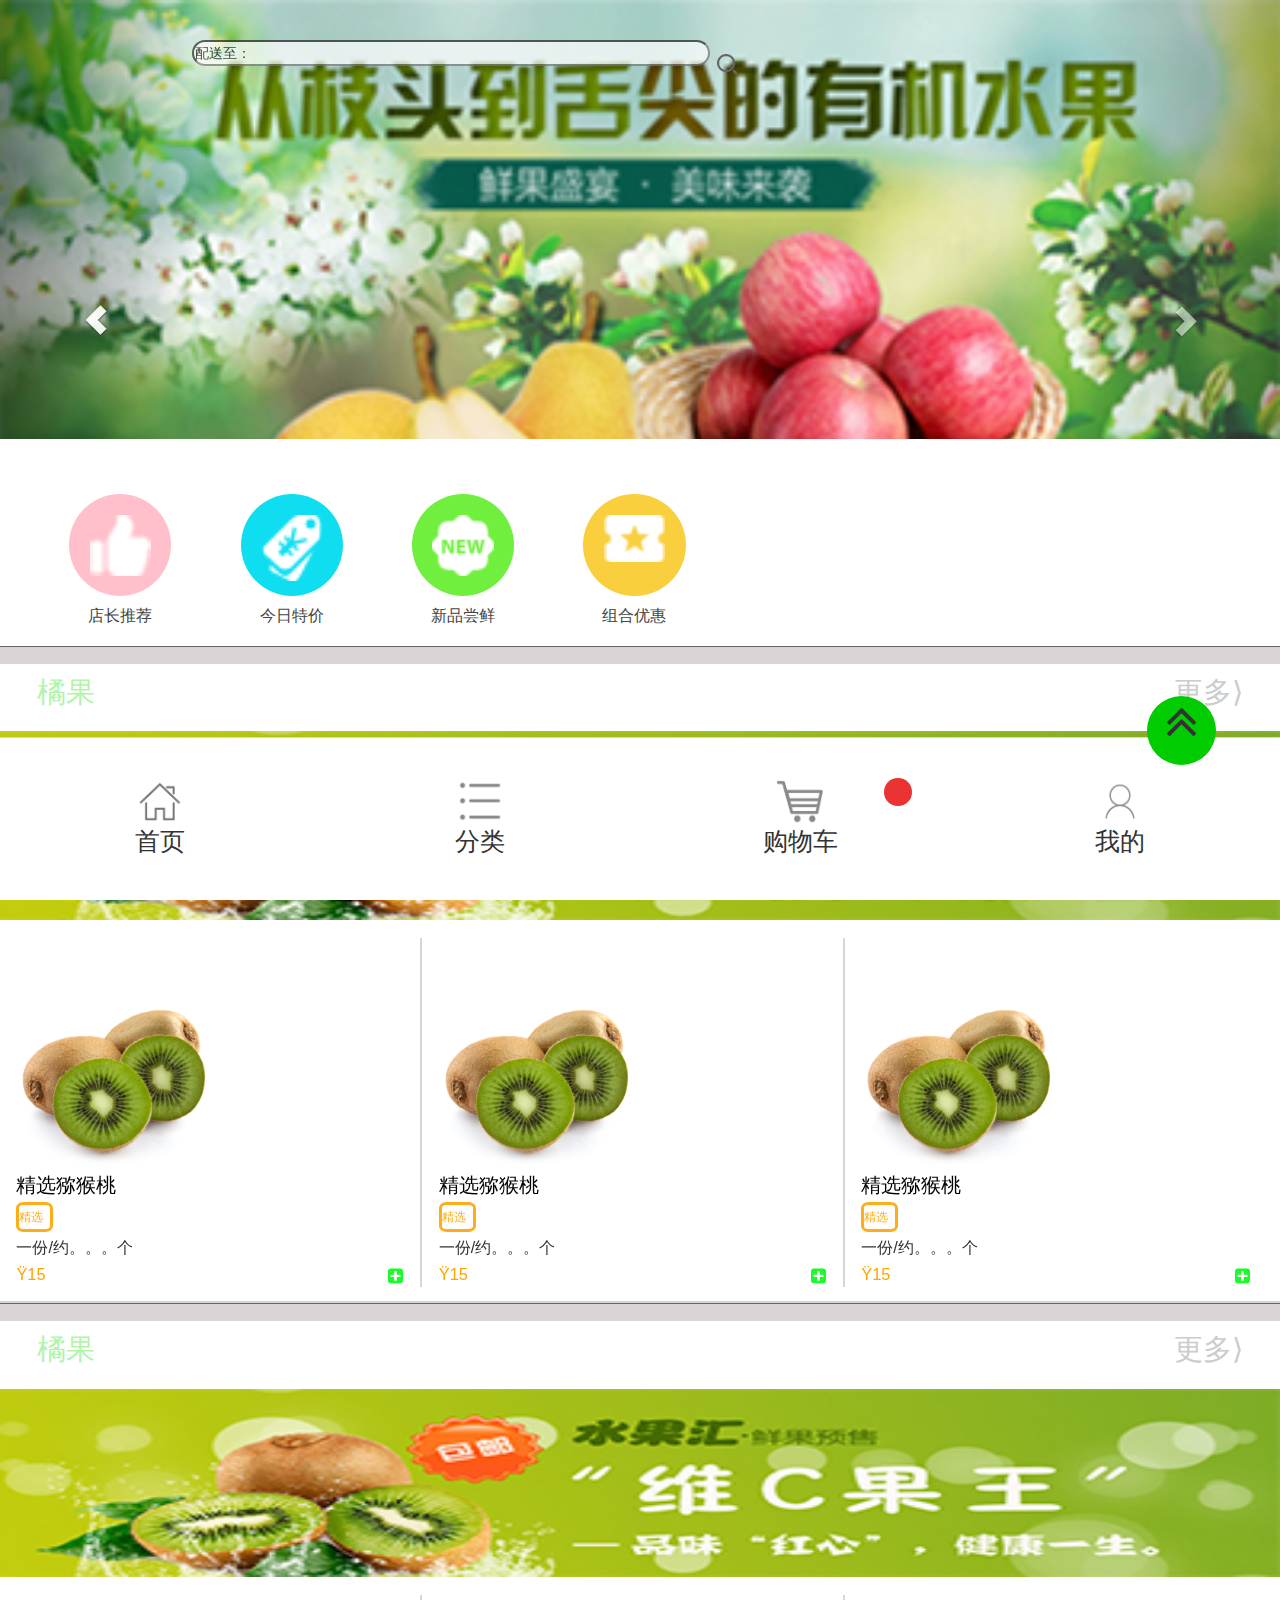
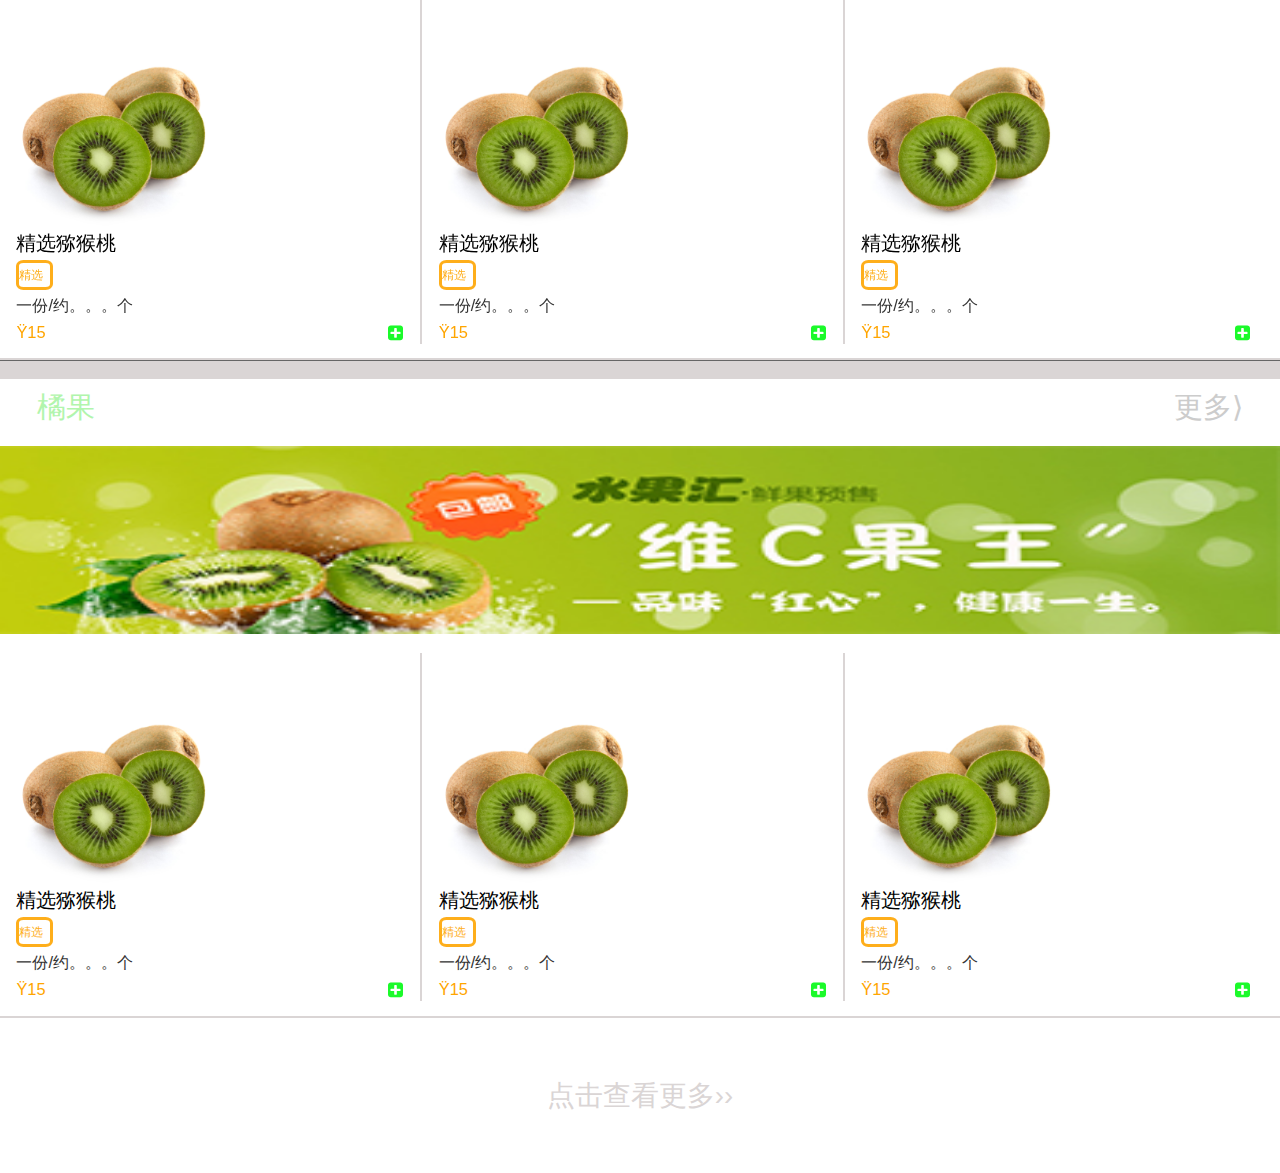
==== index.html @ c06196ff "commit" ====
<!DOCTYPE html>
<html id="html">

	<head>
		<meta charset="utf-8">
		<title>无标题文档</title>

		<meta name="description" content="" />
		<!--描述和关键词-->
		<meta name="viewport" content="width=device-width, initial-scale=1.0, maximum-scale=1.0, user-scalable=0" />
		<!--width  ----  viewport的宽度（width=device-width意思是：宽度等于设备宽度）
initial-scale ----- 初始的缩放比例
minimum-scale ----- 允许用户缩放到的最小比例
maximum-scale ----- 允许用户缩放到的最大比例
user-scalable ----- 用户是否可以手动缩放-->
		<meta name="format-detection" content="telephone=no" />
		<!--一般情况下，IOS和Android系统都会默认某长度内的数字为电话号码，即使不加也是会默认显示为电话的，因此，取消这个很有必要！-->
		<meta name="apple-mobile-web-app-capable" content="yes" />
		<!--它表示：允许全屏模式浏览，隐藏浏览器导航栏-->
		<meta name="apple-mobile-web-app-status-bar-style" content="black">
		<!--它指定的iphone中safari顶端的状态条的样式
默认值为default（白色），可以定为black（黑色）和black-translucent（灰色半透明）-->
		<link rel="stylesheet" href="css/style.css" />
		<link rel="stylesheet" href="css/common.css" />
		<link rel="stylesheet" href="css/font-awesome.min.css" />
		<link rel="stylesheet" href="bootstrap-3.3.0-dist/dist/css/bootstrap.min.css" />
	</head>

	<body id="body">
		<!--carousel轮播-->
		<div id="header">
			<div id="carousel-example-generic" class="carousel slide" data-ride="carousel">
				<!-- Indicators -->
				<ol class="carousel-indicators">
					<li data-target="#carousel-example-generic" data-slide-to="0" class="active"></li>
					<li data-target="#carousel-example-generic" data-slide-to="1"></li>
					<li data-target="#carousel-example-generic" data-slide-to="2"></li>
					<li data-target="#carousel-example-generic" data-slide-to="3"></li>
				</ol>
		
				<!-- Wrapper for slides -->
				<div class="carousel-inner" role="listbox">
					<div class="item active">
						<img src="IMG/banner1.jpg" alt="...">
					</div>
					<div class="item" id="banner1">
						<img src="IMG/banner2.jpg" alt="...">
					</div>
					<div class="item">
						<img src="IMG/banner3.jpg" alt="...">
					</div>
					<div class="item">
						<img src="IMG/banner4.jpg" alt="...">
					</div>
				</div>

				<!-- Controls -->
				<a class="left carousel-control" href="#carousel-example-generic" role="button" data-slide="prev">
					<span class="glyphicon glyphicon-chevron-left"></span>
					<span class="sr-only">Previous</span>
				</a>
				<a class="right carousel-control" href="#carousel-example-generic" role="button" data-slide="next">
					<span class="glyphicon glyphicon-chevron-right"></span>
					<span class="sr-only">Next</span>
				</a>
			</div>
		</div>

		<!--header定位框-->
		<div class="search" id="position">
			<div id="l-map"></div>
			<div id="r-result"><input type="text" id="suggestId" value="配送至：" /></div>
			<div id="searchResultPanel"></div>
			<a href="html/search.html"></a>
		</div>

		<!--活动-->
		<div class="active1">
			<div class="active1-box clearfix">
				<div class="active-recommend">
					<div>
						<a href="html/fruit_recommend.html">
							<img src="IMG/recommend.png" />
						</a>
					</div>
					<p>店长推荐</p>
				</div>
				<div class="active-sale">
					<div>
						<a href="html/fruit_todaySale.html">
							<img src="IMG/sale.png" />
						</a>
						
					</div>
					<P>今日特价</P>
				</div>
				<div class="active-new">
					<div>
						<a href="html/fruit_newgoods.html">
							<img src="IMG/new.png" />
						</a>
						
					</div>
					<p>新品尝鲜</p>
				</div>
				<div class="active-combination">
					<div>
						<a href="html/fruit_setSale.html">
							<img src="IMG/combination.png" />
						</a>
					</div>
					<p>组合优惠</p>
				</div>
			</div>
		</div>
		<!--种类分割线-->
		<div class="line-under-active"></div>

		<!--加载更多-->
		<p class="list-more clearfix">
			<span>橘果</span>
			<a href="html/sort.html">更多&rang;</a>
		</p>

		<!--商品详情-->
		<div class="orange clearfix">
			<img src="IMG/orange.jpg" />
			<div class="orange-list clearfix">
				<div class="orange-list-info clearfix">
					<img src="IMGsort/mihoutao.jpg" />
					<span class="info-name">精选猕猴桃</span>
					<span class="info-kind">精选</span>
					<span class="info-weight">一份/约。。。个</span>
					<span class="info-money">&Yuml;15</span>
					<span class="food-add"><i class="fa  fa-plus-square "></i></span>
				</div>
			</div>
			<div class="orange-list clearfix">
				<div class="orange-list-info clearfix">
					<img src="IMGsort/mihoutao.jpg" />
					<span class="info-name">精选猕猴桃</span>
					<span class="info-kind">精选</span>
					<span class="info-weight">一份/约。。。个</span>
					<span class="info-money">&Yuml;15</span>
					<span class="food-add"><i class="fa  fa-plus-square "></i></span>
				</div>
			</div>
			<div class="orange-list clearfix">
				<div class="orange-list-info clearfix">
					<img src="IMGsort/mihoutao.jpg" />
					<span class="info-name">精选猕猴桃</span>
					<span class="info-kind">精选</span>
					<span class="info-weight">一份/约。。。个</span>
					<span class="info-money">&Yuml;15</span>
					<span class="food-add"><i class="fa  fa-plus-square "></i></span>
				</div>
			</div>

		</div>

		<div class="line-under-active"></div>
		<p class="list-more clearfix">
			<span>橘果</span>
			<a href="html/sort.html">更多&rang;</a>
		</p>

		<div class="orange clearfix">
			<img src="IMG/orange.jpg" />
			<div class="orange-list clearfix">
				<div class="orange-list-info clearfix">
					<img src="IMGsort/mihoutao.jpg" />
					<span class="info-name">精选猕猴桃</span>
					<span class="info-kind">精选</span>
					<span class="info-weight">一份/约。。。个</span>
					<span class="info-money">&Yuml;15</span>
					<span class="food-add"><i class="fa  fa-plus-square "></i></span>
				</div>
			</div>
			<div class="orange-list clearfix">
				<div class="orange-list-info clearfix">
					<img src="IMGsort/mihoutao.jpg" />
					<span class="info-name">精选猕猴桃</span>
					<span class="info-kind">精选</span>
					<span class="info-weight">一份/约。。。个</span>
					<span class="info-money">&Yuml;15</span>
					<span class="food-add"><i class="fa  fa-plus-square "></i></span>
				</div>
			</div>
			<div class="orange-list clearfix">
				<div class="orange-list-info clearfix">
					<img src="IMGsort/mihoutao.jpg" />
					<span class="info-name">精选猕猴桃</span>
					<span class="info-kind">精选</span>
					<span class="info-weight">一份/约。。。个</span>
					<span class="info-money">&Yuml;15</span>
					<span class="food-add"><i class="fa  fa-plus-square "></i></span>
				</div>
			</div>
		</div>

		<div class="line-under-active"></div>
		<p class="list-more clearfix">
			<span>橘果</span>
			<a href="html/sort.html">更多&rang;</a>
		</p>

		<div class="orange clearfix">
			<img src="IMG/orange.jpg" />
			<div class="orange-list clearfix">
				<div class="orange-list-info clearfix">
					<img src="IMGsort/mihoutao.jpg" />
					<span class="info-name">精选猕猴桃</span>
					<span class="info-kind">精选</span>
					<span class="info-weight">一份/约。。。个</span>
					<span class="info-money">&Yuml;15</span>
					<span class="food-add"><i class="fa  fa-plus-square"></i></span>
				</div>
			</div>
			<div class="orange-list clearfix">
				<div class="orange-list-info clearfix">
					<img src="IMGsort/mihoutao.jpg" />
					<span class="info-name">精选猕猴桃</span>
					<span class="info-kind">精选</span>
					<span class="info-weight">一份/约。。。个</span>
					<span class="info-money">&Yuml;15</span>
					<span class="food-add"><i class="fa  fa-plus-square "></i></span>
				</div>
			</div>
			<div class="orange-list clearfix">
				<div class="orange-list-info clearfix">
					<img src="IMGsort/mihoutao.jpg" />
					<span class="info-name">精选猕猴桃</span>
					<span class="info-kind">精选</span>
					<span class="info-weight">一份/约。。。个</span>
					<span class="info-money">&Yuml;15</span>
					<span class="food-add"><i class="fa  fa-plus-square "></i></span>
				</div>
			</div>
		</div>
		<p class="go-more">
			<a href="html/sort.html">点击查看更多&rsaquo;&rsaquo;</a>
		</p>
		<!--底部切换按钮-->
		<footer class="footer clearfix">
			<a class="Home" href="index.html">
				<img src="IMG/home.png" />
				<p>首页</p>
			</a>
			<a class="iClassify" href="html/sort.html">
				<img src="IMG/sort .png" />
				<p>分类</p>
			</a>
			<a class="iCart" href="html/car.html">
				<img src="IMG/car.png" />
				<p>购物车</p>
				<div id="food-num"></div>
			</a>
			<a class="iMy" href="html/mine.html">
				<img src="IMG/mine.png" />
				<p>我的</p>
			</a>
		</footer>

		<!--绿定位条-->
		<div class="search1" id="position1">
			<div id="l-map"></div>
			<div id="r-result"><input type="text" id="suggestId" placeholder="配送至：" /></div>
			<div id="searchResultPanel"></div>
			<a href="html/search.html"></a>
		</div>
		<!--回到顶部-->
		<div class="back">
			<i class="fa fa-angle-double-up "></i>
		</div>

		<script src="js/jquery.js"></script>
		<script src="js/ajax.js"></script>
		<script src="bootstrap-3.3.0-dist/dist/js/bootstrap.min.js"></script>
		<script src="js/script.js"></script>
		<script type="text/javascript" src="http://api.map.baidu.com/api?v=2.0&ak=9WFDj9GdDjPflrPIammWAG9SLhGU1vcn"></script>
		<script type="text/javascript" src="js/map.js"></script>
	</body>

</html>
---- css/style.css ----
*{
    margin: 0;
    padding: 0;
    -webkit-box-sizing: border-box;
            box-sizing: border-box;
}
html, body{
    height: 100%;
    width: 100%;
}
ul{
    list-style: none;
}
a{
    text-decoration: none;
}
li.active, div.active{
    padding-top: 0;
}
body{
    position: relative;
    top: 0;
}
#header{
    width: 100%;
    height: 12.7rem;
    height: 12.7rem;
    overflow: hidden;
    position:relative;
    left: 0;
    right: 0;
    top: 0;
    bottom: 0;
    margin:0 auto;
  }

#header img{
    width: 100%;
    height: 100%;
}
  .search{
        width: 18rem;
        position: fixed;
          top: 1.17rem;
          left: 15%;
    }
  .search a{
    display: block;
    width: 2rem;
    height: 1.07rem;
    background: url(../IMG/search.png) no-repeat;
    position: absolute;
    top: .4rem;
    right: .8rem;
}
  .search .address-position{
    width: 15rem;
    line-height: 1.07rem;
    border: 0.06rem #333 solid;
    -webkit-border-radius: 0.5rem;
            border-radius: 0.5rem;
    opacity: 0.6;
    float: left;
    background-color: #dadada;

}
.search #r-result{
	
}
  .search #r-result input{
  	
    width: 15rem;
    color: #000;
    -webkit-border-radius: .5rem;
            border-radius: .5rem;
    opacity: .7;
    z-index: 100;
    color: #000;
}
.active1{
    width: 100% ;
    
}
.active1 .active1-box{
    width: auto;
    padding-top: 1.6rem;
    background-color: white;
    position: relative;
    left: 0;
    right: 0;
    top: 0;
    bottom: 0;
    margin:0 auto;
}
.active1 .active1-box p{
    font-size: 0.47rem;
    color: #444;
    text-align: center;
    line-height: 1.13rem;
}
.active1 .active1-box .active-recommend, .active1 .active1-box .active-new, .active1 .active1-box .active-combination, .active1 .active1-box .active-sale{
    margin-left: 2.0rem;
    float: left;
}
.active1 .active1-box .active-recommend div, .active1 .active1-box .active-new div, .active1 .active1-box .active-combination div, .active1 .active1-box .active-sale div{
    width: 2.96rem;
    height: 2.96rem;
    -webkit-border-radius: 50%;
            border-radius: 50%;
}
.active1 .active1-box .active-recommend div img, .active1 .active1-box .active-new div img, .active1 .active1-box .active-combination div img, .active1 .active1-box .active-sale div img{
    width: 60%;
    position: relative;
    top: 20%;
    left:20%;
}
.active1 .active1-box .active-recommend div{
    background-color: pink;
}
.active1 .active1-box .active-new div{
    background-color: #70ef3e;
}
.active1 .active1-box .active-combination div{
    background-color: #f9cf3e;
}
.active1 .active1-box .active-sale div{
    background-color: #0fdef1;
}
.line-under-active{
    width: 100%;
    height: 0.53rem;
    background-color: #dad5d5;
    border-top: 0.05rem #666 solid;
}
.list-more{
    padding: 0 1.06rem;
    
}
.list-more span{
    display: block;
    font-size: .83rem;
    color: #b1f5ac;
    float: left;
    line-height: 1.66rem;
}
.list-more a{
    display: block;
    font-size: 0.83rem;
    color: #ccc;
    float: right;
    line-height: 1.66rem;
}

.orange{
    width: 100%;
    padding-bottom: 0.414rem;
    border-bottom: 0.059rem #DAD5D5 solid;
}

.orange img{
    width: 100%;
    height: 5.45rem;
}

.orange div:last-of-type{
    border: none;
}

.orange .orange-list{
    margin-top:0.53rem ;
    background-color: white;
    float: left;
    width: 33%;
    border-right: 0.08rem #dad5d5 solid;
}

.orange .orange-list .orange-list-info{
    padding:1.25rem 0.475rem 0;
    position: relative;
}

.orange .orange-list .orange-list-info img{
    width: 5.7rem;
    margin: 0 auto;
}

.orange .orange-list .orange-list-info span{
    display: block;
}

.orange .orange-list .orange-list-info .info-name{
    font-size: 0.59rem;
    color: #000;
    line-height: 0.95rem;
}

.orange .orange-list .orange-list-info .info-kind{
    font-size: 0.35rem;
    display: inline-block;
    padding-right: .2rem;
    line-height: 0.7rem;
    text-align: center;
    color: #FEAE1B;
    border: 0.1rem #FEAE1B solid;
    -webkit-border-radius: 20%;
            border-radius: 20%;
}

.orange .orange-list .orange-list-info .food-add{
    position: absolute;
    bottom: 0rem;
    right: 0.5rem;
    z-index: 33;
}

.orange .orange-list .orange-list-info .food-add .fa-plus-square{
    color: #1bfa2a;
    font-size: 0.5rem;
}

.orange .orange-list .orange-list-info .info-weight{
    font-size: 0.475rem;
    line-height: 0.89rem;
    color: #333;
}

.orange .orange-list .orange-list-info .info-money{
    font-size: 0.475rem;
    color: orange;
}
.footer{
    width: 100%;
    padding:1.15rem 0 0.89rem ;
    background-color: #FFF;
    border-top: 0.02rem #dad5d5 solid;
    position: fixed;
    bottom: 0rem;
    left: 0;
}
.footer a{
    display: block;
    float: left;
    width: 25%;
    text-align: center;
    position: relative;
}
.footer a div{
    width: .8rem;
    height: .8rem;
    font-size: .8rem;
    -webkit-border-radius: 50%;
            border-radius: 50%;
    text-align: center;
    line-height: .8rem;
    position: absolute;
    top: 0;
    right: 15%;
    color: #FFF;
    background-color: #eb3334;
}
.footer a img{
    width: 1.35rem;
    height: 1.35rem;
}
.footer a p{
    font-size: 0.71rem;
    color: #333;
    line-height: 1rem;
}
.footer .shadow{
    -webkit-box-shadow: 4px 4px 4px rgba(62, 233, 102, .5);
            box-shadow: 4px 4px 4px rgba(62, 233, 102, .5);
}
.footer .shadow1{}

.go-more{
    width: 100%;
    margin-bottom: 4.7rem;
}

.go-more a{
    width: 60%;
    margin: 0 auto;
    display: block;
    color: #dad5d5;
    font-size: 0.8rem;
    text-align: center;
    line-height: 4.5rem;
}

.search1{
        background-color: #68e316;
        width: 100%;
        height: 2.5rem;
        position: fixed;
        top: 0rem;
        display: none;
    }

.search1 a{
    display: block;
    width: 2rem;
    height: 1.2rem;
    background: url(../IMG/search.png) no-repeat;
    position: relative;
    top:30%;
    left:90%;
}

.search1 #r-result input{
	width: 70%;
    position: absolute;
    top: 10%;
    left: 10%;
    background-color: #68e316;
    color: #000;
    border: none;
    opacity: .6;
    line-height: 1.8rem;
}
  
.iw_poi_title {
	color:#CC5522;
    font-size:14px;
    font-weight:bold;
    overflow:hidden;
    white-space:nowrap;
    }
.iw_poi_content{
	font:12px arial,sans-serif;
    overflow:visible;
    white-space:-moz-pre-wrap;
    word-wrap:break-word;
    }
 .back{
 	width: 2rem;
 	height: 2rem;
 	background-color: #00CC00;
 	border-radius: 50%;
 	position: fixed;
 	bottom: 15%;
 	right: 5%;
 	text-align: center;
 	line-height: 2rem;
 }
 .back .fa{
	font-size: 1.5rem;
	color: #333;
}

#searchResultPanel{
	
	display:none;
}
#l-map{
	 width:0%;
}
---- css/common.css ----
@charset "utf-8";
/* CSS Document */

p.ie6block{display:none;}
/*360字体改变*/
html{-webkit-text-size-adjust: none;-webkit-box-sizing: border-box;-moz-box-sizing: border-box;box-sizing:border-box;overflow-x:hidden;}
.fontshrink5{-webkit-text-size-adjust:none;-webkit-transform:scale(0.5);-o-transform:scale(1); 
display:inline-block; }
.fontshrink6{-webkit-text-size-adjust:none;-webkit-transform:scale(0.6);-o-transform:scale(1); 
display:inline-block; }
.fontshrink7{-webkit-text-size-adjust:none;-webkit-transform:scale(0.7);-o-transform:scale(1); 
display:inline-block; }
.fontshrink8{-webkit-text-size-adjust:none;-webkit-transform:scale(0.8);-o-transform:scale(1); 
display:inline-block; }

*{list-style-type:none;box-sizing:border-box;-moz-box-sizing:border-box;}
.bscbox{box-sizing:content-box;}
p,h1,h2,h3,h4,h5,h6,ul,ol,dl,li,form,input{margin:0;padding:0;}
body{font-size:12px;font-family:Arial,Verdana,Tahoma,"微软雅黑","黑体";line-height:120%;
color:#000;background:#fff;margin:0;}
a,img,fieldset{border:none;}
img{vertical-align:middle;border:0;}
address,caption,cite,code,dfn,em,strong,th,var {font-style:normal;font-weight:normal} 
table{empty-cells:show;border-collapse:collapse;border-spacing:0;margin:0;padding:0;}
p{margin:0;padding:0;} 
td{padding: 3px;}
ul,ol,li{list-style:none;margin:0;padding:0;}
i, cite, em{font-style:normal;}
input,button,textarea,select,optgroup,option{font-family:inherit;font-size:inherit;font-style:inherit;font-weight:inherit;}
input,button,textarea,select{*font-size:100%;}
input{padding: 1px;vertical-align: middle;line-height: normal;}
label{cursor:pointer;}
a{text-decoration:none; color:#000000;border:0;}
a:link{text-decoration:none; }
a:hover{text-decoration:none; }
a:visited{text-decoration:none; }
a:active{text-decoration:none; }
.clear{height:0;overflow:hidden;clear:both;font-size: 0; line-height:0;}
.clearfix:before,.clearfix:after{display:table;content:"";}
.clearfix:after{clear:both;}
.clearfix{*zoom:1}
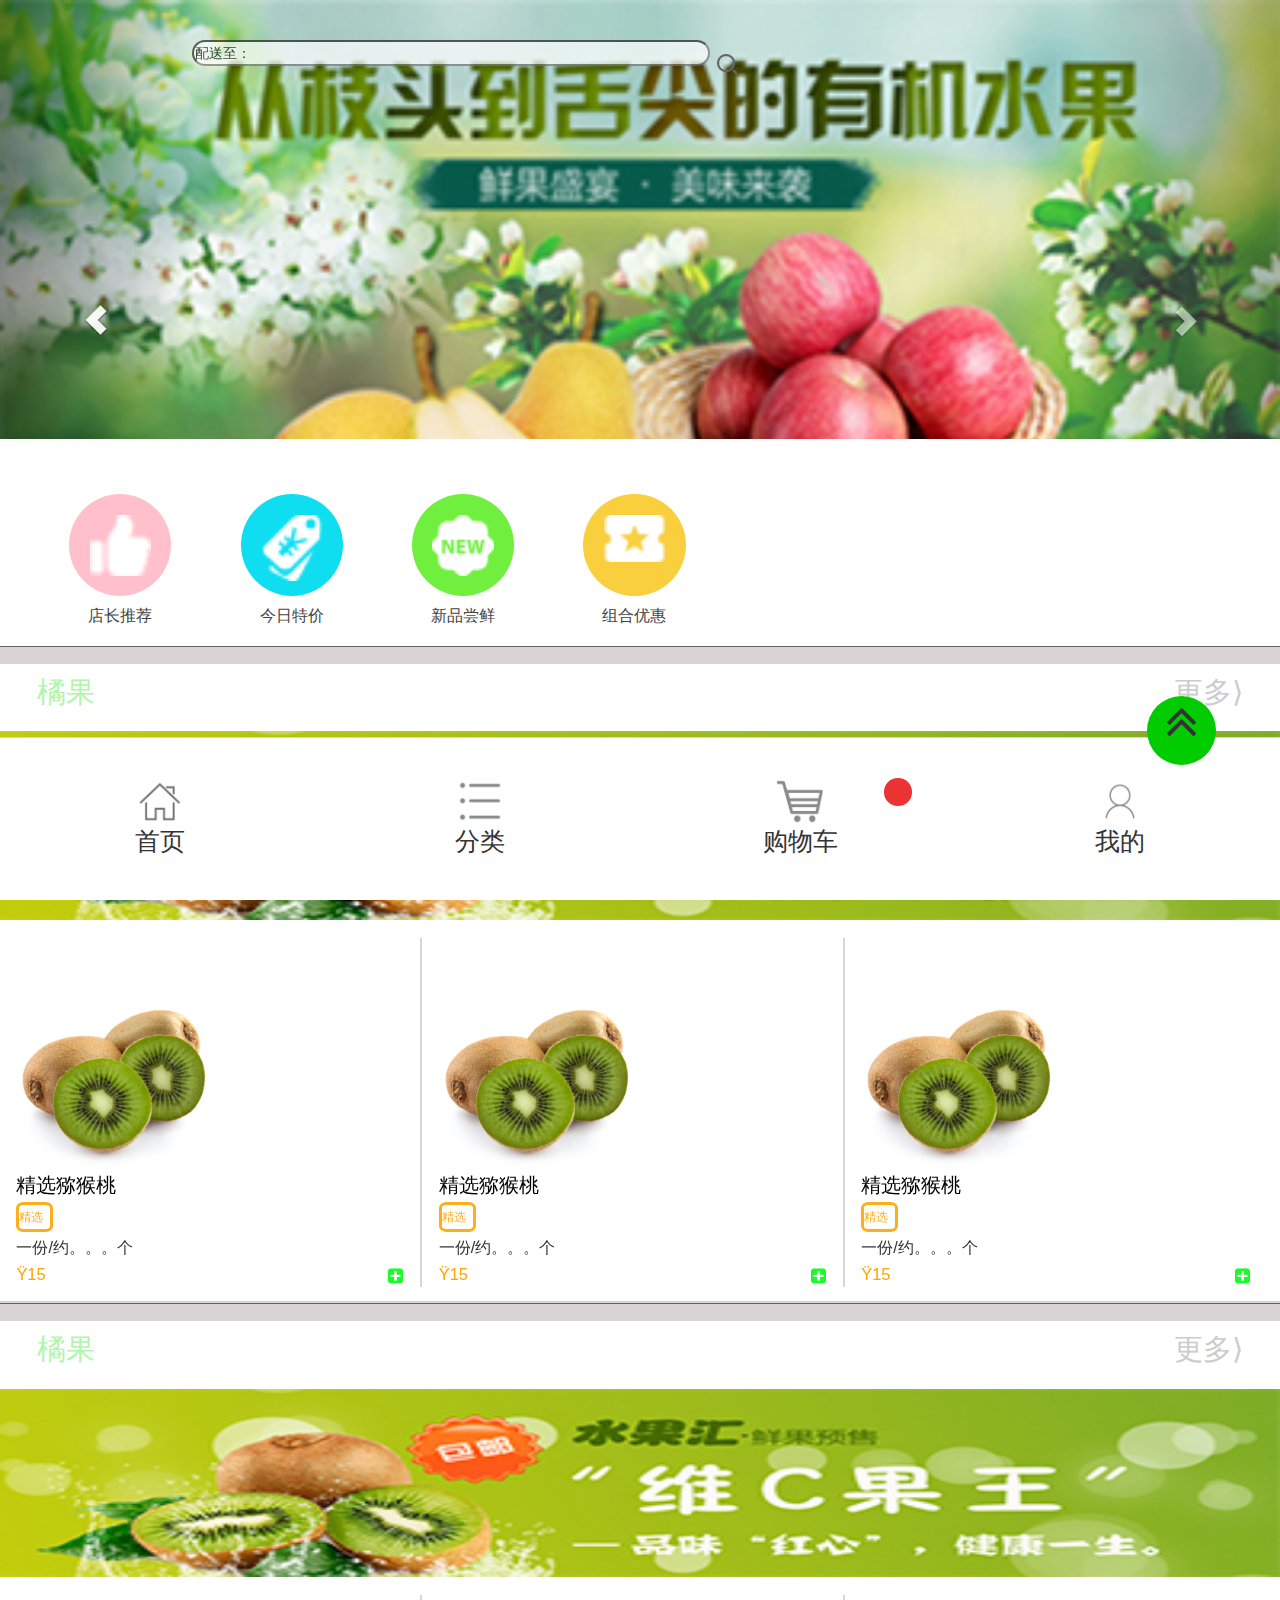
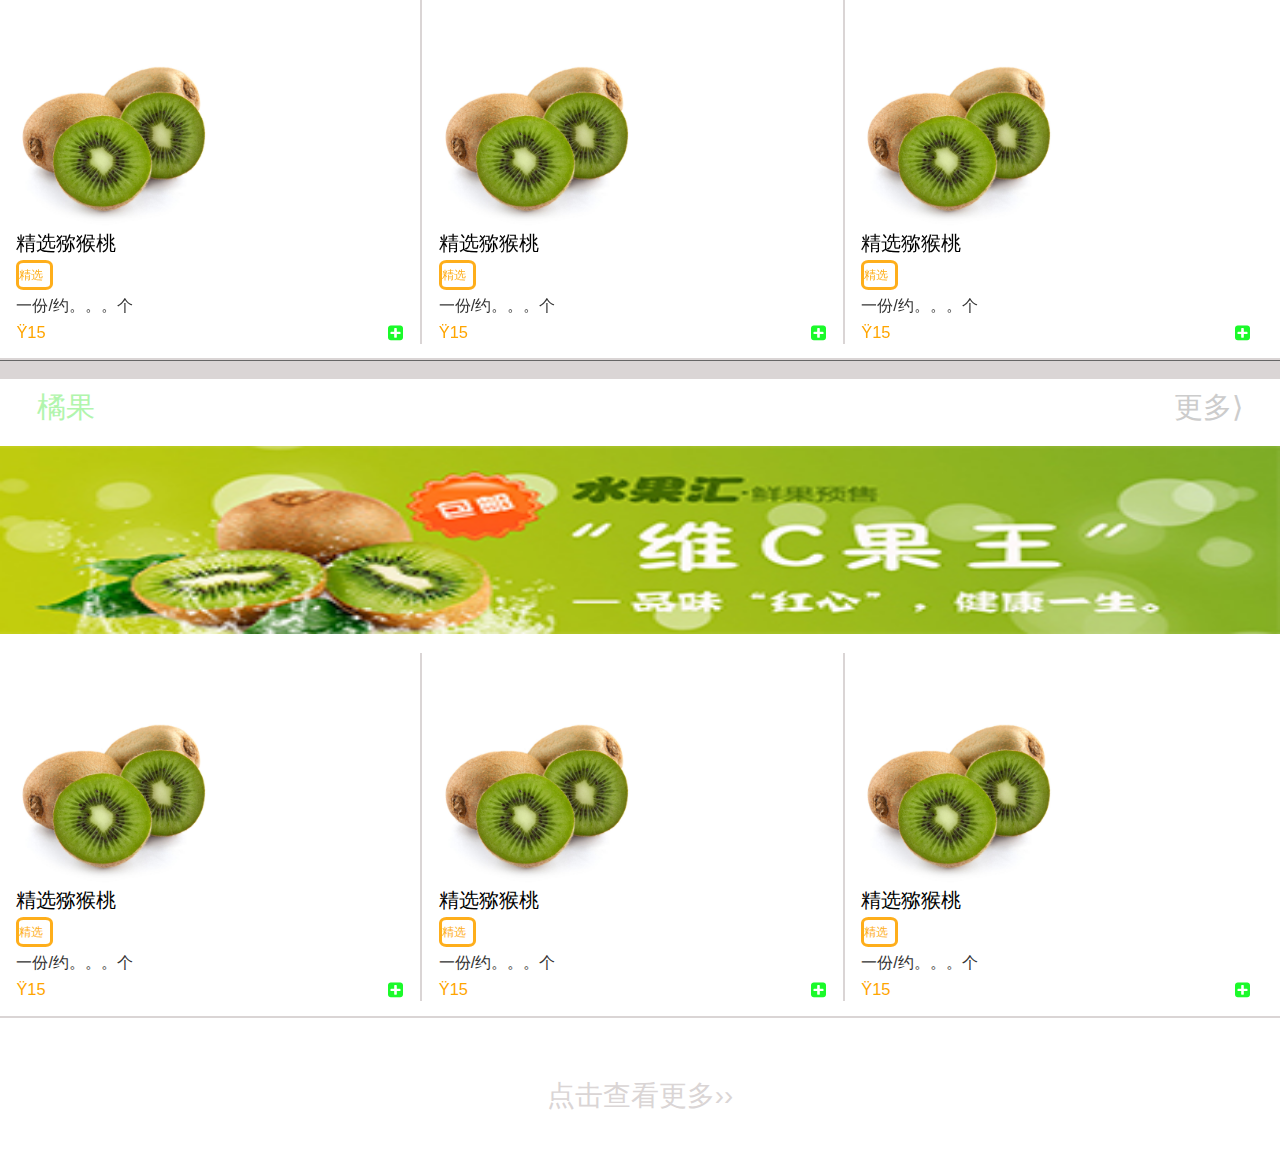
==== commit 4064bf25: "Update index.html" ====
--- a/index.html
+++ b/index.html
@@ -276,9 +276,10 @@
 		<script src="js/jquery.js"></script>
 		<script src="js/ajax.js"></script>
 		<script src="bootstrap-3.3.0-dist/dist/js/bootstrap.min.js"></script>
-		<script src="js/script.js"></script>
+<!-- 		<script src="js/script.js"></script> -->
+		<script src="js/mineCommon.js"></script>
 		<script type="text/javascript" src="http://api.map.baidu.com/api?v=2.0&ak=9WFDj9GdDjPflrPIammWAG9SLhGU1vcn"></script>
 		<script type="text/javascript" src="js/map.js"></script>
 	</body>
 
-</html>+</html>
